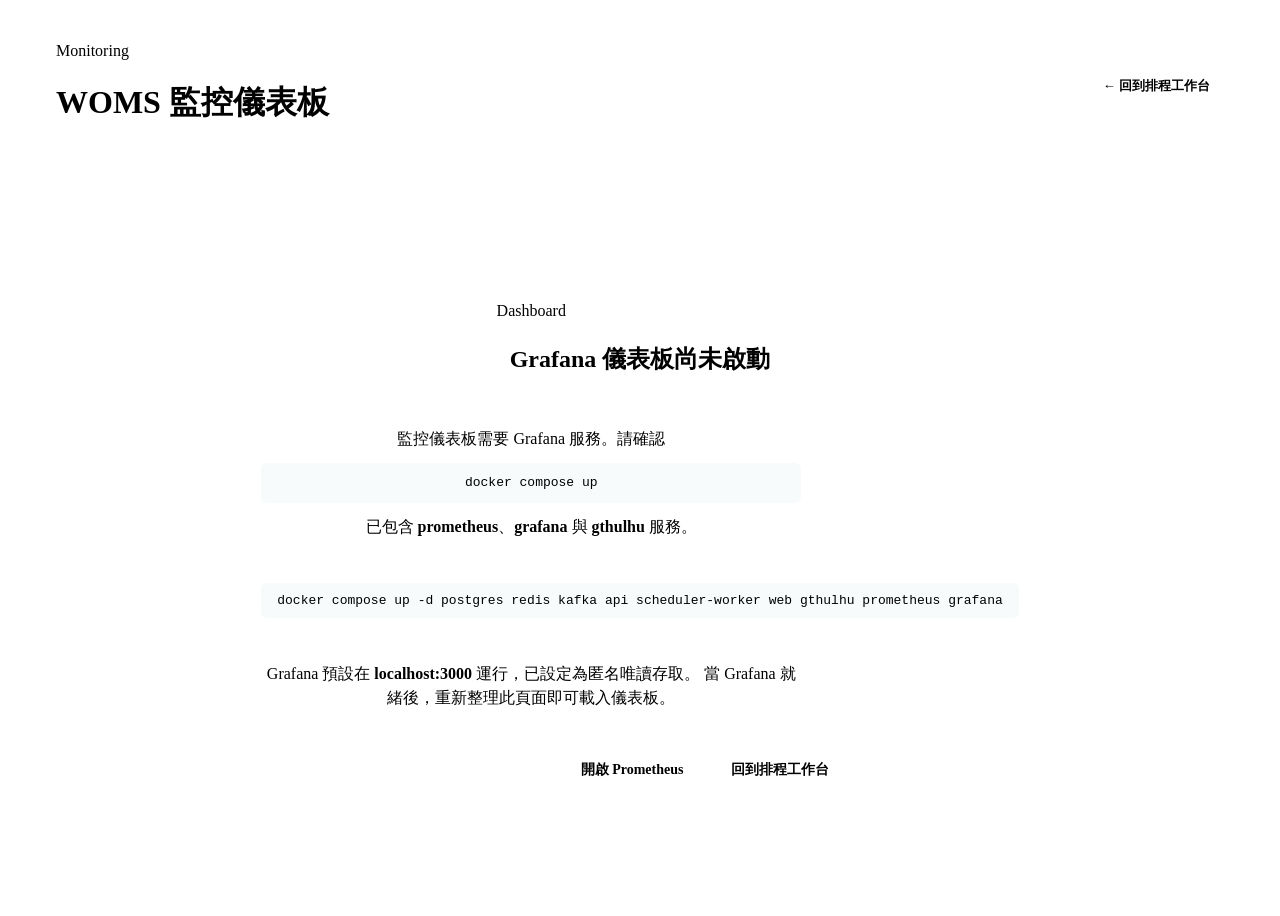
==== web/monitor.html @ baeba98d "feat: implement Prometheus monitoring stack and Grafana dashboards with updated project module path." ====
<!doctype html>
<html lang="zh-Hant">

<head>
  <meta charset="utf-8">
  <meta name="viewport" content="width=device-width, initial-scale=1">
  <meta name="description" content="WOMS 監控儀表板 — 整合 Grafana 應用與基礎設施指標">
  <title>WOMS 監控</title>
  <link rel="stylesheet" href="/styles.css">
  <style>
    .monitor-page {
      display: grid;
      grid-template-rows: auto 1fr;
      height: 100vh;
      background: var(--bg);
    }

    .monitor-header {
      display: flex;
      align-items: center;
      justify-content: space-between;
      gap: 24px;
      padding: 18px clamp(18px, 4vw, 48px);
      border-bottom: 1px solid var(--line);
      background: #ffffff;
    }

    .monitor-header-left {
      display: flex;
      align-items: center;
      gap: 18px;
    }

    .monitor-nav {
      display: flex;
      gap: 8px;
    }

    .monitor-nav a {
      display: inline-flex;
      align-items: center;
      min-height: 36px;
      border: 1px solid var(--line);
      border-radius: 6px;
      padding: 0 14px;
      background: #ffffff;
      color: var(--ink);
      font-size: 13px;
      font-weight: 800;
      text-decoration: none;
      transition: background 0.15s, border-color 0.15s;
    }

    .monitor-nav a:hover {
      border-color: var(--accent);
      background: #e0f2f1;
      color: var(--accent-dark);
    }

    .monitor-content {
      display: grid;
      padding: 0;
      overflow: hidden;
    }

    .monitor-iframe {
      width: 100%;
      height: 100%;
      border: 0;
    }

    .monitor-fallback {
      display: grid;
      place-content: center;
      gap: 16px;
      padding: 48px;
      text-align: center;
    }

    .monitor-fallback h2 {
      color: var(--ink);
    }

    .monitor-fallback p {
      max-width: 540px;
      color: var(--muted);
      line-height: 1.5;
    }

    .monitor-fallback code {
      display: block;
      margin: 12px auto;
      padding: 10px 16px;
      border: 1px solid var(--line);
      border-radius: 6px;
      background: #f8fbfb;
      font-family: "SF Mono", "Fira Code", "Cascadia Code", monospace;
      font-size: 13px;
      color: var(--ink);
    }

    .monitor-links {
      display: flex;
      justify-content: center;
      gap: 12px;
      margin-top: 8px;
    }

    .monitor-links a {
      display: inline-flex;
      align-items: center;
      min-height: 40px;
      border-radius: 6px;
      padding: 0 18px;
      background: var(--accent);
      color: #ffffff;
      font-weight: 800;
      font-size: 14px;
      text-decoration: none;
      transition: background 0.15s;
    }

    .monitor-links a:hover {
      background: var(--accent-dark);
    }

    .monitor-links a.secondary {
      border: 1px solid var(--line);
      background: #ffffff;
      color: var(--ink);
    }

    .monitor-links a.secondary:hover {
      background: #f8fbfb;
    }
  </style>
</head>

<body>
  <div class="monitor-page">
    <header class="monitor-header">
      <div class="monitor-header-left">
        <div>
          <p class="eyebrow">Monitoring</p>
          <h1>WOMS 監控儀表板</h1>
        </div>
      </div>
      <nav class="monitor-nav" id="monitor-nav">
        <a href="/" id="back-to-workstation">← 回到排程工作台</a>
      </nav>
    </header>

    <div class="monitor-content" id="monitor-content">
      <!-- Grafana iframe — loaded when Grafana is reachable -->
      <iframe id="grafana-frame" class="monitor-iframe"
        src="http://localhost:3000/d/woms-monitoring/woms-monitoring?orgId=1&kiosk" title="WOMS Grafana Dashboard"
        loading="lazy" sandbox="allow-scripts allow-same-origin allow-popups allow-forms allow-popups-to-escape-sandbox"
        hidden></iframe>

      <!-- Fallback content shown when Grafana is unreachable -->
      <div id="grafana-fallback" class="monitor-fallback">
        <div>
          <p class="eyebrow">Dashboard</p>
          <h2>Grafana 儀表板尚未啟動</h2>
        </div>
        <p>
          監控儀表板需要 Grafana 服務。請確認 <code>docker compose up</code> 已包含
          <strong>prometheus</strong>、<strong>grafana</strong> 與 <strong>gthulhu</strong> 服務。
        </p>
        <code>docker compose up -d postgres redis kafka api scheduler-worker web gthulhu prometheus grafana</code>
        <p>
          Grafana 預設在 <strong>localhost:3000</strong> 運行，已設定為匿名唯讀存取。
          當 Grafana 就緒後，重新整理此頁面即可載入儀表板。
        </p>
        <div class="monitor-links">
          <a href="http://localhost:3000" target="_blank" rel="noopener">開啟 Grafana</a>
          <a href="http://localhost:9090" target="_blank" rel="noopener" class="secondary">開啟 Prometheus</a>
          <a href="/" class="secondary">回到排程工作台</a>
        </div>
      </div>
    </div>
  </div>

  <script>
    // Attempt to detect if Grafana is reachable and toggle iframe vs fallback.
    (function () {
      const iframe = document.getElementById("grafana-frame");
      const fallback = document.getElementById("grafana-fallback");

      function showIframe() {
        iframe.hidden = false;
        fallback.hidden = true;
      }

      function showFallback() {
        iframe.hidden = true;
        fallback.hidden = false;
      }

      // Try a HEAD request to Grafana health endpoint.
      fetch("http://localhost:3000/api/health", { mode: "no-cors" })
        .then(function () {
          // no-cors fetch always resolves — check iframe load instead.
          showIframe();
          iframe.addEventListener("error", showFallback);
        })
        .catch(function () {
          showFallback();
        });

      // Fallback: if iframe fails to load after 8s, show fallback.
      setTimeout(function () {
        try {
          // If we can't access contentDocument, cross-origin is expected.
          // The iframe is loading — keep it visible.
          if (iframe.hidden) return;
        } catch (_) {
          // expected cross-origin error — Grafana is loaded
        }
      }, 8000);
    })();
  </script>
</body>

</html>
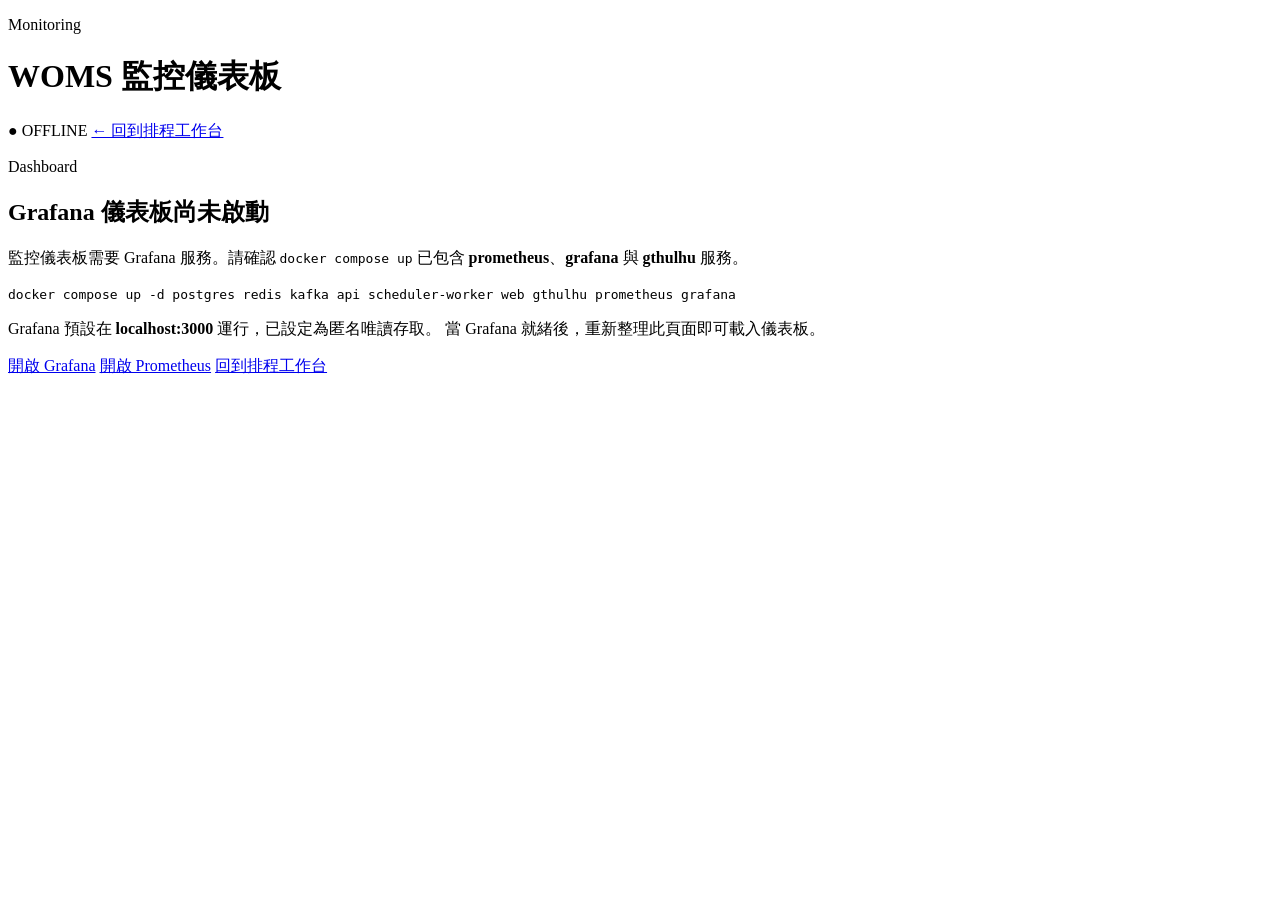
==== commit 937446d9: "webpage of Monitor checked" ====
--- a/web/monitor.html
+++ b/web/monitor.html
@@ -7,133 +7,8 @@
   <meta name="description" content="WOMS 監控儀表板 — 整合 Grafana 應用與基礎設施指標">
   <title>WOMS 監控</title>
   <link rel="stylesheet" href="/styles.css">
-  <style>
-    .monitor-page {
-      display: grid;
-      grid-template-rows: auto 1fr;
-      height: 100vh;
-      background: var(--bg);
-    }
-
-    .monitor-header {
-      display: flex;
-      align-items: center;
-      justify-content: space-between;
-      gap: 24px;
-      padding: 18px clamp(18px, 4vw, 48px);
-      border-bottom: 1px solid var(--line);
-      background: #ffffff;
-    }
-
-    .monitor-header-left {
-      display: flex;
-      align-items: center;
-      gap: 18px;
-    }
-
-    .monitor-nav {
-      display: flex;
-      gap: 8px;
-    }
-
-    .monitor-nav a {
-      display: inline-flex;
-      align-items: center;
-      min-height: 36px;
-      border: 1px solid var(--line);
-      border-radius: 6px;
-      padding: 0 14px;
-      background: #ffffff;
-      color: var(--ink);
-      font-size: 13px;
-      font-weight: 800;
-      text-decoration: none;
-      transition: background 0.15s, border-color 0.15s;
-    }
-
-    .monitor-nav a:hover {
-      border-color: var(--accent);
-      background: #e0f2f1;
-      color: var(--accent-dark);
-    }
-
-    .monitor-content {
-      display: grid;
-      padding: 0;
-      overflow: hidden;
-    }
-
-    .monitor-iframe {
-      width: 100%;
-      height: 100%;
-      border: 0;
-    }
-
-    .monitor-fallback {
-      display: grid;
-      place-content: center;
-      gap: 16px;
-      padding: 48px;
-      text-align: center;
-    }
-
-    .monitor-fallback h2 {
-      color: var(--ink);
-    }
-
-    .monitor-fallback p {
-      max-width: 540px;
-      color: var(--muted);
-      line-height: 1.5;
-    }
-
-    .monitor-fallback code {
-      display: block;
-      margin: 12px auto;
-      padding: 10px 16px;
-      border: 1px solid var(--line);
-      border-radius: 6px;
-      background: #f8fbfb;
-      font-family: "SF Mono", "Fira Code", "Cascadia Code", monospace;
-      font-size: 13px;
-      color: var(--ink);
-    }
-
-    .monitor-links {
-      display: flex;
-      justify-content: center;
-      gap: 12px;
-      margin-top: 8px;
-    }
-
-    .monitor-links a {
-      display: inline-flex;
-      align-items: center;
-      min-height: 40px;
-      border-radius: 6px;
-      padding: 0 18px;
-      background: var(--accent);
-      color: #ffffff;
-      font-weight: 800;
-      font-size: 14px;
-      text-decoration: none;
-      transition: background 0.15s;
-    }
-
-    .monitor-links a:hover {
-      background: var(--accent-dark);
-    }
-
-    .monitor-links a.secondary {
-      border: 1px solid var(--line);
-      background: #ffffff;
-      color: var(--ink);
-    }
-
-    .monitor-links a.secondary:hover {
-      background: #f8fbfb;
-    }
-  </style>
+  <link rel="stylesheet" href="/monitor.css">
+  <script src="/authentication.js"></script>
 </head>
 
 <body>
@@ -146,6 +21,7 @@
         </div>
       </div>
       <nav class="monitor-nav" id="monitor-nav">
+        <span class="live-badge" id="live-badge">● OFFLINE</span>
         <a href="/" id="back-to-workstation">← 回到排程工作台</a>
       </nav>
     </header>
@@ -181,45 +57,7 @@
     </div>
   </div>
 
-  <script>
-    // Attempt to detect if Grafana is reachable and toggle iframe vs fallback.
-    (function () {
-      const iframe = document.getElementById("grafana-frame");
-      const fallback = document.getElementById("grafana-fallback");
-
-      function showIframe() {
-        iframe.hidden = false;
-        fallback.hidden = true;
-      }
-
-      function showFallback() {
-        iframe.hidden = true;
-        fallback.hidden = false;
-      }
-
-      // Try a HEAD request to Grafana health endpoint.
-      fetch("http://localhost:3000/api/health", { mode: "no-cors" })
-        .then(function () {
-          // no-cors fetch always resolves — check iframe load instead.
-          showIframe();
-          iframe.addEventListener("error", showFallback);
-        })
-        .catch(function () {
-          showFallback();
-        });
-
-      // Fallback: if iframe fails to load after 8s, show fallback.
-      setTimeout(function () {
-        try {
-          // If we can't access contentDocument, cross-origin is expected.
-          // The iframe is loading — keep it visible.
-          if (iframe.hidden) return;
-        } catch (_) {
-          // expected cross-origin error — Grafana is loaded
-        }
-      }, 8000);
-    })();
-  </script>
+  <script src="/refresh.js"></script>
 </body>
 
 </html>
